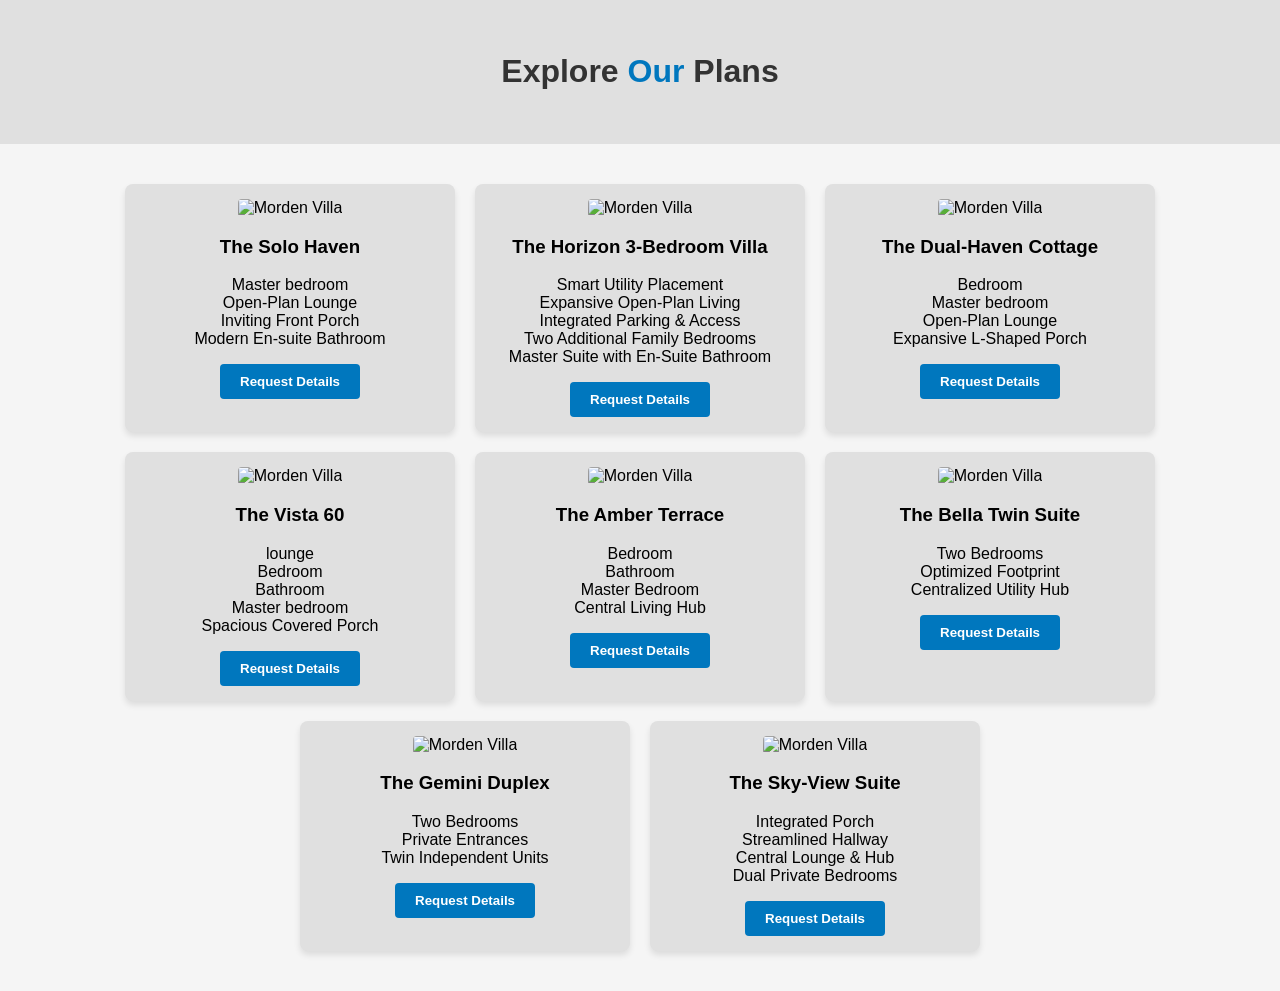
==== pages/architectural.html @ 5ed9e573 "Add files via upload" ====
<!DOCTYPE html>
<html lang="en">

<head>
    <meta charset="UTF-8">
    <meta name="viewport" content="width=device-width, initial-scale=1.0">
    <title>Eraz Intech | Your Partner in Tech Innovation</title>
    <link rel="icon" href="/images/tech.png">
    <link rel="stylesheet" href="/css/architectural.css">

    <!-- box icons -->
    <link href='https://unpkg.com/boxicons@2.1.4/css/boxicons.min.css' rel='stylesheet'>
    <link rel="stylesheet" href="https://cdnjs.cloudflare.com/ajax/libs/font-awesome/4.7.0/css/font-awesome.min.css">

</head>

<body>

    <header>
        <h1>Explore <span>Our</span> Plans</h1>
    </header>

    <main class="plans-container">
        <div class="plan-card">
            <img src="/images/architectural/1.jpg" alt="Morden Villa">
            <h3>The Solo Haven</h3>
            <p>Master bedroom<br> Open-Plan Lounge<br> Inviting Front Porch<br>Modern En-suite Bathroom</p>
            <button class="request-btn" onclick="openModal('The Solo Haven')">Request Details</button>
        </div>

        <div class="plan-card">
            <img src="/images/architectural/2.jpg" alt="Morden Villa">
            <h3>The Horizon 3-Bedroom Villa</h3>
            <p>Smart Utility Placement<br>Expansive Open-Plan Living<br>Integrated Parking & Access<br>Two Additional Family Bedrooms<br>Master Suite with En-Suite Bathroom</p>
            <button class="request-btn" onclick="openModal('The Horizon 3-Bedroom Villa')">Request Details</button>
        </div>

        <div class="plan-card">
            <img src="/images/architectural/3.jpg" alt="Morden Villa">
            <h3>The Dual-Haven Cottage</h3>
            <p>Bedroom<br>Master bedroom<br>Open-Plan Lounge<br>Expansive L-Shaped Porch</p>
            <button class="request-btn" onclick="openModal('The Dual-Haven Cottage')">Request Details</button>
        </div>

        <div class="plan-card">
            <img src="/images/architectural/4.jpg" alt="Morden Villa">
            <h3>The Vista 60</h3>
            <p>lounge<br>Bedroom<br>Bathroom<br>Master bedroom<br>Spacious Covered Porch</p>
            <button class="request-btn" onclick="openModal('The Vista 60')">Request Details</button>
        </div>

        <div class="plan-card">
            <img src="/images/architectural/5.jpg" alt="Morden Villa">
            <h3>The Amber Terrace</h3>
            <p>Bedroom<br>Bathroom<br>Master Bedroom<br>Central Living Hub<br></p>
            <button class="request-btn" onclick="openModal('The Amber Terrace')">Request Details</button>
        </div>

        <div class="plan-card">
            <img src="/images/architectural/6.jpg" alt="Morden Villa">
            <h3>The Bella Twin Suite</h3>
            <p>Two Bedrooms<br>Optimized Footprint<br>Centralized Utility Hub</p>
            <button class="request-btn" onclick="openModal('The Bella Twin Suite')">Request Details</button>
        </div>

        <div class="plan-card">
            <img src="/images/architectural/7.jpg" alt="Morden Villa">
            <h3>The Gemini Duplex</h3>
            <p>Two Bedrooms<br>Private Entrances<br>Twin Independent Units</p>
            <button class="request-btn" onclick="openModal('The Gemini Duplex')">Request Details</button>
        </div>

        <div class="plan-card">
            <img src="/images/architectural/8.jpg" alt="Morden Villa">
            <h3>The Sky-View Suite</h3>
            <p>Integrated Porch<br>Streamlined Hallway<br>Central Lounge & Hub<br>Dual Private Bedrooms<br></p>
            <button class="request-btn" onclick="openModal('The Sky-View Suite')">Request Details</button>
        </div>

    </main>

    <div id="infoModal" class="modal">
        <div class="modal-content">
            <h2 id="modalTitle">Plan Information</h2>
            <p> Thank you for your interest.<br>Our Architectural team will provide full dimensions and technical specs upon request.<br><br>To submit your query directly via WhatsApp, simply copy this message, click the WhatsApp button, paste it into the chat, and send</p>
            <div class="modal-footer">
                <button class="close-btn" onclick="closeModal()">Close</button>
                <button class="copy-btn" onclick="copyModalText()">Copy Message</button>
                <a href="https://wa.me/message/BMJQJO33CWQDI1" target="_blank" class="external-link-btn"><i class='bx bxl-whatsapp' ></i></a>
            </div>
        </div>
    </div>

    <script src="/js/architectural.js"></script>
</body>
</html>
---- css/architectural.css ----
body {
    font-family: 'Poppins', sans-serif;
    background-color: var(--bg-color);
    margin: 0;
    padding: 0;
}

:root {
    --bg-color: #F5F5F5;
    --second-bg-colour: #E0E0E0;
    --text-colour: #333333;
    --main-colour: #0077BE;
}

span {
    color: var(--main-colour);
}

header {
    background-color: var(--second-bg-colour);
    color: var(--text-colour);
    text-align: center;
    padding: 2rem 0;
}

.plans-container {
    display: flex;
    flex-wrap: wrap;
    justify-content: center;
    gap: 20px;
    padding: 40px;
}

/* Individual Plan Card */

.plan-card {
    background: var(--second-bg-colour);
    border-radius: 8px;
    box-shadow: 0 4px 6px rgba(0,0,0,0.1);
    width: 300px;
    padding: 15px;
    text-align: center;
    transition: transform 0.3s ease;
}



.plan-card:hover {
    transform: translateY(-5px);
}


.plan-card img {
    width: 100%;
    border-radius: 4px;
}

.request-btn {
    background-color: var(--main-colour);
    color: white;
    border: none;
    padding: 10px 20px;
    border-radius: 4px;
    cursor: pointer;
    font-weight: bold;
}

/* The Modal (Pop-up) */

.modal {
    display: none;
    position: fixed;
    z-index: 1;
    left: 0;
    top: 0;
    width: 100%;
    height: 100%;
    background-color: rgba(0,0,0,0.5);
}

.modal-content {
    background-color: var(--second-bg-colour);
    margin: 15% auto;
    padding: 30px;
    border-radius: 8px;
    width: 400px;
    text-align: center;
}

.modal-footer {
    margin-top: 20px;
    display: flex;
    justify-content: space-around;
}

.close-btn { 
    background-color: var(--main-colour);
    color: white;
    border: none;
    padding: 10px;
    cursor: pointer;
    border-radius: 4px;
    font-weight: bold;
}

.external-link-btn {
    background-color: var(--main-colour);
    color: white;
    text-decoration: none;
    padding: 10px;
    border-radius: 4px;
    font-weight: bold;
}

.copy-btn {
    background-color: var(--main-colour);
    color: white;
    border: none;
    padding: 10px;
    cursor: pointer;
    border-radius: 4px;
    font-weight: bold;
}

.copy-btn:hover {
    background-color: var(--main-colour);
}

.close-btn:hover {
    background-color: red;
}

/* Mobile responsive styles */

@media screen and (max-width: 600px) {
    .plans-container {
        padding: 20px; /* Reduce padding on phones */
    }


.plan-card {
    width: 100%; /* Cards take up full width on phones */
}

.modal-content p {
    font-size: 0.7rem ;
}
header h1 {
    font-size: 1.5rem; /* Smaller text for smaller screens */
}

.modal-content {
    width: 85%; /* Modal takes up most of the screen */
    margin: 20% auto;
    padding: 20px;
}
}
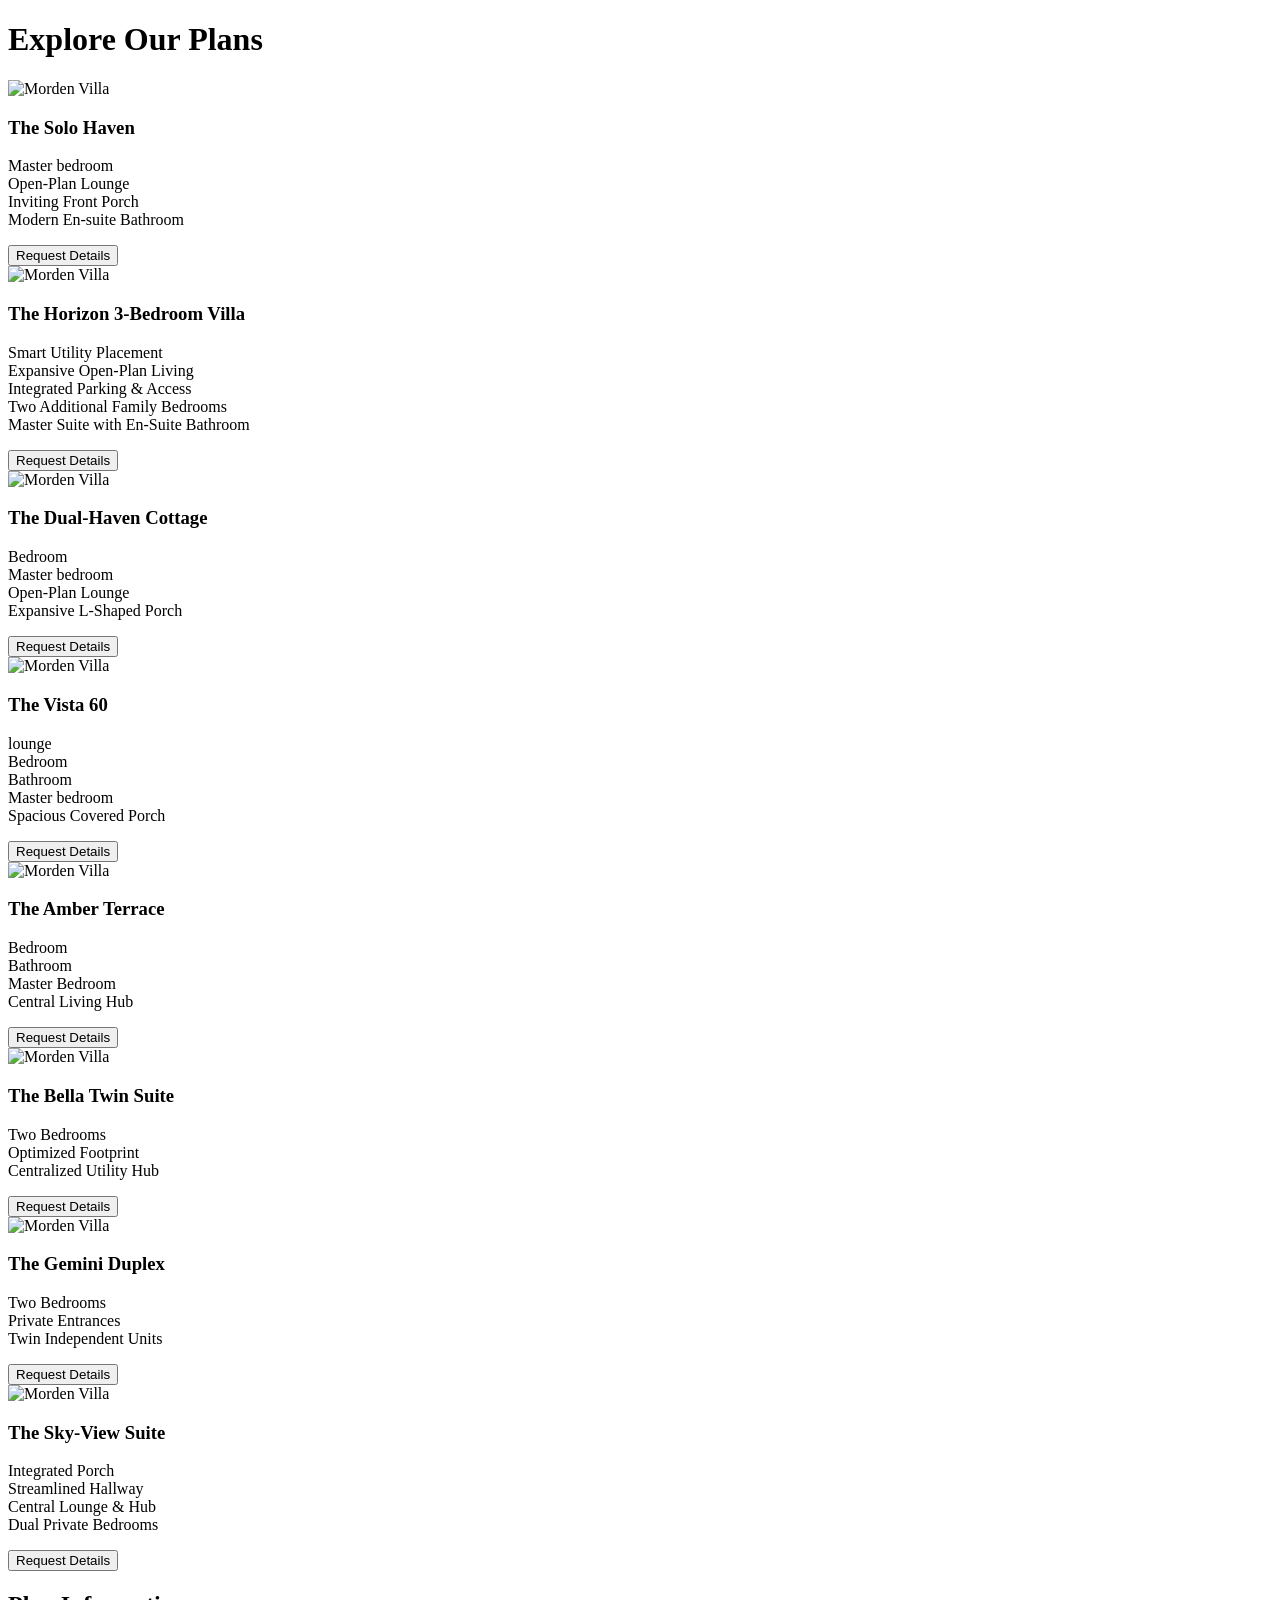
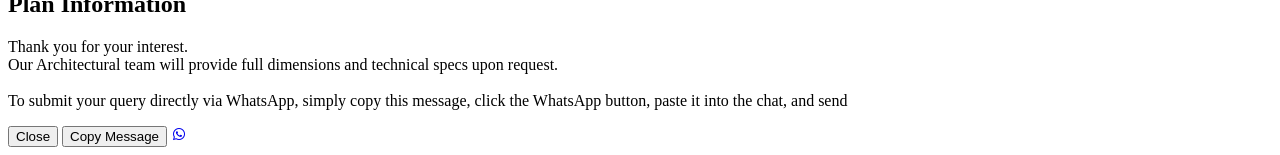
==== commit 95ab3251: "A1" ====
--- a/pages/architectural.html
+++ b/pages/architectural.html
@@ -5,8 +5,8 @@
     <meta charset="UTF-8">
     <meta name="viewport" content="width=device-width, initial-scale=1.0">
     <title>Eraz Intech | Your Partner in Tech Innovation</title>
-    <link rel="icon" href="/images/tech.png">
-    <link rel="stylesheet" href="/css/architectural.css">
+    <link rel="icon" href="images/tech.png">
+    <link rel="stylesheet" href="css/architectural.css">
 
     <!-- box icons -->
     <link href='https://unpkg.com/boxicons@2.1.4/css/boxicons.min.css' rel='stylesheet'>
@@ -22,56 +22,56 @@
 
     <main class="plans-container">
         <div class="plan-card">
-            <img src="/images/architectural/1.jpg" alt="Morden Villa">
+            <img src="images/architectural/1.jpg" alt="Morden Villa">
             <h3>The Solo Haven</h3>
             <p>Master bedroom<br> Open-Plan Lounge<br> Inviting Front Porch<br>Modern En-suite Bathroom</p>
             <button class="request-btn" onclick="openModal('The Solo Haven')">Request Details</button>
         </div>
 
         <div class="plan-card">
-            <img src="/images/architectural/2.jpg" alt="Morden Villa">
+            <img src="images/architectural/2.jpg" alt="Morden Villa">
             <h3>The Horizon 3-Bedroom Villa</h3>
             <p>Smart Utility Placement<br>Expansive Open-Plan Living<br>Integrated Parking & Access<br>Two Additional Family Bedrooms<br>Master Suite with En-Suite Bathroom</p>
             <button class="request-btn" onclick="openModal('The Horizon 3-Bedroom Villa')">Request Details</button>
         </div>
 
         <div class="plan-card">
-            <img src="/images/architectural/3.jpg" alt="Morden Villa">
+            <img src="images/architectural/3.jpg" alt="Morden Villa">
             <h3>The Dual-Haven Cottage</h3>
             <p>Bedroom<br>Master bedroom<br>Open-Plan Lounge<br>Expansive L-Shaped Porch</p>
             <button class="request-btn" onclick="openModal('The Dual-Haven Cottage')">Request Details</button>
         </div>
 
         <div class="plan-card">
-            <img src="/images/architectural/4.jpg" alt="Morden Villa">
+            <img src="images/architectural/4.jpg" alt="Morden Villa">
             <h3>The Vista 60</h3>
             <p>lounge<br>Bedroom<br>Bathroom<br>Master bedroom<br>Spacious Covered Porch</p>
             <button class="request-btn" onclick="openModal('The Vista 60')">Request Details</button>
         </div>
 
         <div class="plan-card">
-            <img src="/images/architectural/5.jpg" alt="Morden Villa">
+            <img src="images/architectural/5.jpg" alt="Morden Villa">
             <h3>The Amber Terrace</h3>
             <p>Bedroom<br>Bathroom<br>Master Bedroom<br>Central Living Hub<br></p>
             <button class="request-btn" onclick="openModal('The Amber Terrace')">Request Details</button>
         </div>
 
         <div class="plan-card">
-            <img src="/images/architectural/6.jpg" alt="Morden Villa">
+            <img src="images/architectural/6.jpg" alt="Morden Villa">
             <h3>The Bella Twin Suite</h3>
             <p>Two Bedrooms<br>Optimized Footprint<br>Centralized Utility Hub</p>
             <button class="request-btn" onclick="openModal('The Bella Twin Suite')">Request Details</button>
         </div>
 
         <div class="plan-card">
-            <img src="/images/architectural/7.jpg" alt="Morden Villa">
+            <img src="images/architectural/7.jpg" alt="Morden Villa">
             <h3>The Gemini Duplex</h3>
             <p>Two Bedrooms<br>Private Entrances<br>Twin Independent Units</p>
             <button class="request-btn" onclick="openModal('The Gemini Duplex')">Request Details</button>
         </div>
 
         <div class="plan-card">
-            <img src="/images/architectural/8.jpg" alt="Morden Villa">
+            <img src="images/architectural/8.jpg" alt="Morden Villa">
             <h3>The Sky-View Suite</h3>
             <p>Integrated Porch<br>Streamlined Hallway<br>Central Lounge & Hub<br>Dual Private Bedrooms<br></p>
             <button class="request-btn" onclick="openModal('The Sky-View Suite')">Request Details</button>
@@ -91,6 +91,6 @@
         </div>
     </div>
 
-    <script src="/js/architectural.js"></script>
+    <script src="js/architectural.js"></script>
 </body>
 </html>
